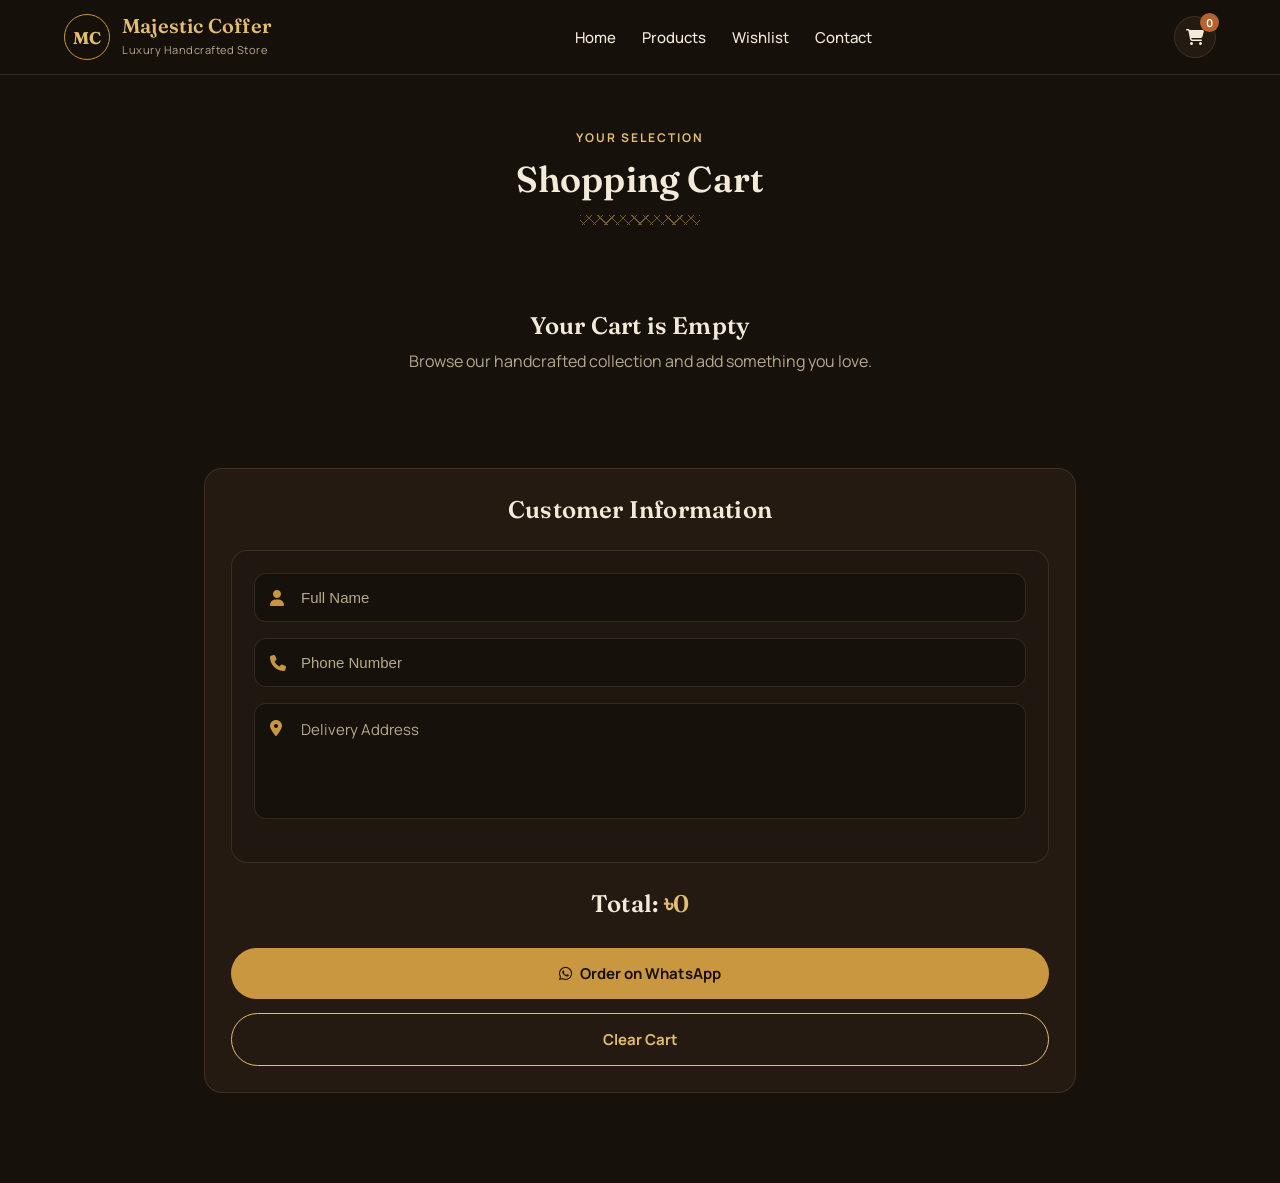
==== cart.html @ 52a53ab3 "Add files via upload" ====
<!DOCTYPE html>
<html lang="en">
<head>

<meta charset="UTF-8">
<meta name="viewport" content="width=device-width, initial-scale=1.0">
<title>Shopping Cart | Majestic Coffer</title>

<link rel="stylesheet" href="css/style.css">
<link rel="stylesheet" href="css/responsive.css">
<link rel="stylesheet" href="https://cdnjs.cloudflare.com/ajax/libs/font-awesome/6.7.2/css/all.min.css">

</head>
<body>

<header>
    <a href="index.html" class="logo">
        <div class="logo-mark">MC</div>
        <div>
            <h2>Majestic Coffer</h2>
            <small>Luxury Handcrafted Store</small>
        </div>
    </a>

    <nav>
        <a href="index.html">Home</a>
        <a href="index.html#products">Products</a>
        <a href="wishlist.html">Wishlist</a>
        <a href="contact.html">Contact</a>
    </nav>

    <div class="header-icons">
        <a href="cart.html" class="cart-icon">
            <i class="fa-solid fa-cart-shopping"></i>
            <span id="cart-count">0</span>
        </a>
    </div>
</header>

<section class="cart-page">
    <div class="section-title">
        <span class="eyebrow">Your Selection</span>
        <h2>Shopping Cart</h2>
        <div class="lattice-rule"></div>
    </div>

    <div id="cart-items"><!-- Cart items load here --></div>

    <div class="cart-summary">
        <h3>Customer Information</h3>

        <div class="customer-form">
            <div class="input-group">
                <i class="fa-solid fa-user"></i>
                <input type="text" id="customer-name" class="cart-input" placeholder="Full Name">
            </div>
            <div class="input-group">
                <i class="fa-solid fa-phone"></i>
                <input type="tel" id="customer-phone" class="cart-input" placeholder="Phone Number">
            </div>
            <div class="input-group">
                <i class="fa-solid fa-location-dot"></i>
                <textarea id="customer-address" class="cart-input" rows="4" placeholder="Delivery Address"></textarea>
            </div>
        </div>

        <h3>Total: <span id="total-price">৳0</span></h3>

        <button id="order-btn" class="btn" onclick="orderWhatsApp()">
            <i class="fa-brands fa-whatsapp"></i> Order on WhatsApp
        </button>

        <button id="clear-cart" class="btn-outline">Clear Cart</button>
    </div>
</section>

<script src="js/products.js"></script>
<script src="js/cart.js"></script>
<script src="js/script.js"></script>

</body>
</html>
---- css/style.css ----
/* ==========================================
   MAJESTIC COFFER — style.css
   Design: dark kiln-fired palette, antique gold
   + terracotta accents pulled from the clay itself
========================================== */

@import url('https://fonts.googleapis.com/css2?family=Fraunces:opsz,wght@9..144,400;9..144,500;9..144,600;9..144,700&family=Manrope:wght@400;500;600;700;800&display=swap');

:root{
    --bg:        #17110c;
    --bg-alt:    #1f1710;
    --card:      #241a12;
    --card-line: rgba(224,184,113,.14);

    --gold:      #c9973f;
    --gold-soft: #e3bd74;
    --clay:      #b5622c;
    --clay-soft: #d98a52;

    --cream:     #f4ead9;
    --muted:     #b8a98c;

    --radius:    18px;
    --shadow:    0 20px 45px rgba(0,0,0,.45);
    --ease:      .35s cubic-bezier(.2,.7,.2,1);

    --display:   'Fraunces', serif;
    --body:      'Manrope', sans-serif;
}

*{ margin:0; padding:0; box-sizing:border-box; }

html{ scroll-behavior:smooth; }

body{
    font-family:var(--body);
    background:var(--bg);
    color:var(--cream);
    overflow-x:hidden;
}

img{ width:100%; display:block; }
a{ text-decoration:none; color:inherit; }
button{ font-family:var(--body); cursor:pointer; border:none; background:none; }
ul{ list-style:none; }

h1,h2,h3{ font-family:var(--display); font-weight:600; letter-spacing:.2px; }

/* ---------- Carved-lattice signature divider ----------
   Echoes the diamond-crosshatch carving on the actual mugs */
.lattice-rule{
    height:10px;
    width:120px;
    margin:0 auto;
    background:
        repeating-linear-gradient(45deg,  transparent 0 3px, var(--gold) 3px 4px, transparent 4px 8px),
        repeating-linear-gradient(-45deg, transparent 0 3px, var(--gold) 3px 4px, transparent 4px 8px);
    opacity:.55;
}

/* ==========================================
   LOADER
========================================== */
#loader{
    position:fixed; inset:0; background:var(--bg);
    display:flex; flex-direction:column; justify-content:center; align-items:center;
    z-index:99999; transition:.6s;
}
.loader-ring{
    width:56px; height:56px; border-radius:50%;
    border:3px solid rgba(224,184,113,.2);
    border-top:3px solid var(--gold);
    animation:spin 1s linear infinite;
}
#loader span{
    margin-top:18px; color:var(--gold-soft);
    font-family:var(--display); letter-spacing:3px; font-size:14px;
    text-transform:uppercase;
}
@keyframes spin{ to{ transform:rotate(360deg); } }

/* ==========================================
   TOP BAR
========================================== */
.top-bar{
    background:var(--clay);
    color:#1a0f06;
    text-align:center;
    padding:9px;
    font-size:13px;
    font-weight:600;
    letter-spacing:.4px;
}

/* ==========================================
   HEADER
========================================== */
header{
    position:sticky; top:0; z-index:1000;
    display:flex; justify-content:space-between; align-items:center;
    padding:14px 5%;
    background:rgba(23,17,12,.92);
    backdrop-filter:blur(10px);
    border-bottom:1px solid var(--card-line);
}
.logo{ display:flex; align-items:center; gap:12px; }
.logo-mark{
    width:46px; height:46px; border-radius:50%;
    border:1.5px solid var(--gold);
    display:flex; align-items:center; justify-content:center;
    font-family:var(--display); font-weight:700; font-size:17px;
    color:var(--gold-soft);
    flex-shrink:0;
}
.logo h2{ color:var(--gold-soft); font-size:20px; line-height:1.1; }
.logo small{ color:var(--muted); font-size:11px; letter-spacing:.5px; }

nav{ display:flex; gap:26px; }
nav a{ font-size:15px; font-weight:500; position:relative; transition:var(--ease); }
nav a:hover{ color:var(--gold-soft); }
nav a::after{
    content:""; position:absolute; left:0; bottom:-6px;
    width:0; height:1.5px; background:var(--gold);
    transition:.3s;
}
nav a:hover::after{ width:100%; }

.header-icons{ display:flex; align-items:center; gap:14px; }
.header-icons a, .header-icons button{
    width:42px; height:42px; border-radius:50%;
    display:flex; justify-content:center; align-items:center;
    background:var(--card); color:var(--cream);
    border:1px solid var(--card-line);
    transition:var(--ease);
}
.header-icons a:hover, .header-icons button:hover{
    background:var(--gold); color:#1a0f06; border-color:var(--gold);
}
.cart-icon{ position:relative; }
#cart-count{
    position:absolute; top:-4px; right:-4px;
    width:19px; height:19px; background:var(--clay); color:#fff;
    border-radius:50%; display:flex; justify-content:center; align-items:center;
    font-size:11px; font-weight:700;
}

/* ==========================================
   HERO
========================================== */
.hero{
    min-height:82vh;
    display:grid; grid-template-columns:1.1fr .9fr;
    align-items:center; gap:50px;
    padding:70px 5%;
}
.hero-eyebrow{
    display:inline-flex; align-items:center; gap:10px;
    color:var(--gold-soft); font-size:13px; font-weight:600;
    letter-spacing:1.5px; text-transform:uppercase; margin-bottom:22px;
}
.hero-eyebrow::before{ content:""; width:22px; height:1px; background:var(--gold); }

.hero-content h1{
    font-size:56px; line-height:1.08; margin-bottom:22px; color:var(--cream);
}
.hero-content h1 em{
    font-style:italic; color:var(--gold-soft); display:block;
}
.hero-content p{
    color:var(--muted); line-height:1.8; font-size:17px;
    max-width:480px; margin-bottom:34px;
}

.hero-buttons{ display:flex; gap:16px; flex-wrap:wrap; }
.btn{
    display:inline-flex; align-items:center; justify-content:center; gap:8px;
    padding:15px 32px; background:var(--gold); color:#1a0f06;
    border-radius:50px; font-weight:700; font-size:15px;
    transition:var(--ease);
}
.btn:hover{ transform:translateY(-3px); box-shadow:0 14px 30px rgba(201,151,63,.3); }
.btn-outline{
    display:inline-flex; align-items:center; justify-content:center; gap:8px;
    padding:15px 32px; border:1.5px solid var(--gold-soft); color:var(--gold-soft);
    border-radius:50px; font-weight:700; font-size:15px;
    transition:var(--ease);
}
.btn-outline:hover{ background:var(--gold-soft); color:#1a0f06; }

.hero-image{
    position:relative; display:flex; justify-content:center; align-items:center;
}
.hero-image .frame{
    position:relative; border-radius:24px; overflow:hidden;
    box-shadow:var(--shadow);
    border:1px solid var(--card-line);
}
.hero-image img{ animation:float 6s ease-in-out infinite; }
.hero-tag{
    position:absolute; bottom:18px; left:18px;
    background:rgba(23,17,12,.85); backdrop-filter:blur(6px);
    border:1px solid var(--card-line);
    padding:10px 16px; border-radius:12px;
    font-family:var(--display); color:var(--gold-soft); font-size:13px;
}
@keyframes float{ 0%,100%{ transform:translateY(0);} 50%{ transform:translateY(-10px);} }

/* ==========================================
   FEATURES STRIP
========================================== */
.features{
    display:grid; grid-template-columns:repeat(auto-fit,minmax(220px,1fr));
    gap:1px; background:var(--card-line);
    border-top:1px solid var(--card-line); border-bottom:1px solid var(--card-line);
}
.feature-box{
    background:var(--bg); padding:32px 24px; text-align:center;
    transition:var(--ease);
}
.feature-box:hover{ background:var(--bg-alt); }
.feature-box i{ font-size:26px; color:var(--gold); margin-bottom:14px; }
.feature-box h3{ font-size:16px; margin-bottom:6px; color:var(--cream); font-weight:600; font-family:var(--body); }
.feature-box p{ color:var(--muted); font-size:13.5px; line-height:1.6; }

/* ==========================================
   SECTION TITLE
========================================== */
.section-title{ text-align:center; margin-bottom:16px; }
.section-title span.eyebrow{
    color:var(--gold-soft); font-size:12px; font-weight:700;
    letter-spacing:2px; text-transform:uppercase;
}
.section-title h2{ font-size:36px; color:var(--cream); margin:10px 0 14px; }
.section-title p{ color:var(--muted); font-size:15px; }

/* ==========================================
   CATEGORIES
========================================== */
#categories{ padding:90px 5% 70px; }
.category-grid{
    display:grid; grid-template-columns:repeat(auto-fit,minmax(180px,1fr));
    gap:20px; margin-top:40px;
}
.category-card{
    background:var(--card); border:1px solid var(--card-line);
    border-radius:var(--radius); text-align:center; padding:34px 18px;
    transition:var(--ease);
}
.category-card:hover{ transform:translateY(-6px); border-color:var(--gold); }
.category-card i{ font-size:34px; color:var(--gold); margin-bottom:14px; }
.category-card h3{ font-size:16px; font-family:var(--body); font-weight:600; }

/* ==========================================
   PRODUCTS
========================================== */
#products{ padding:70px 5% 90px; }
.products{
    display:grid; grid-template-columns:repeat(auto-fit,minmax(260px,1fr));
    gap:28px; margin-top:44px;
}
.product-card{
    position:relative; background:var(--card);
    border:1px solid var(--card-line); border-radius:var(--radius);
    overflow:hidden; transition:var(--ease);
}
.product-card:hover{ transform:translateY(-8px); box-shadow:var(--shadow); border-color:var(--gold); }
.product-card img{ height:250px; object-fit:cover; }
.badge{
    position:absolute; top:14px; left:14px;
    background:var(--clay); color:#fff; padding:5px 13px;
    border-radius:30px; font-size:11px; font-weight:700; letter-spacing:.3px;
}
.product-card h3{
    padding:18px 18px 4px; font-size:19px; font-weight:600;
    font-family:var(--body); color:var(--cream);
}
.product-card > a > p, .product-card > p.cat{
    padding:0 18px; color:var(--muted); font-size:13px;
}
.price{ padding:8px 18px 16px; color:var(--gold-soft); font-size:20px; font-weight:800; }
.product-buttons{ display:flex; gap:10px; padding:0 18px 18px; }
.cart-btn{
    flex:1; background:var(--gold); color:#1a0f06;
    padding:13px; border-radius:50px; font-weight:700; font-size:14px;
    transition:var(--ease);
}
.cart-btn:hover{ transform:scale(1.02); }
.cart-btn.added{ background:#4c9a6a; color:#fff; }
.wish-btn{
    width:48px; background:var(--bg-alt); color:var(--cream);
    border-radius:50%; border:1px solid var(--card-line);
    transition:var(--ease);
}
.wish-btn i{ font-size:16px; transition:.3s; }
.wish-btn:hover{ border-color:var(--clay); }
.wish-btn.active i{ color:var(--clay); }

/* ==========================================
   STORY / ABOUT
========================================== */
#about{ padding:90px 5%; background:var(--bg-alt); }
.about-container{
    display:grid; grid-template-columns:1fr 1fr; gap:60px; align-items:center;
}
.about-image img{ border-radius:var(--radius); box-shadow:var(--shadow); }
.about-content span.eyebrow{
    color:var(--gold-soft); font-size:12px; font-weight:700;
    letter-spacing:2px; text-transform:uppercase;
}
.about-content h2{ font-size:34px; color:var(--cream); margin:12px 0 20px; }
.about-content p{ color:var(--muted); line-height:1.9; margin-bottom:18px; font-size:15.5px; }
.about-features{
    display:grid; grid-template-columns:1fr 1fr; gap:16px; margin-top:26px;
}
.about-features div{
    display:flex; align-items:center; gap:10px; font-size:14px; color:var(--cream);
}
.about-features i{ color:var(--gold); }

/* ==========================================
   CONTACT
========================================== */
#contact{ padding:90px 5%; }
.contact-box{
    max-width:640px; margin:auto; background:var(--card);
    border:1px solid var(--card-line); border-radius:var(--radius);
    padding:44px; text-align:center; box-shadow:var(--shadow);
}
.contact-box p{ margin-bottom:16px; font-size:16px; }
.contact-box i{ color:var(--gold); margin-right:10px; }
.contact-box strong{ display:block; color:var(--gold-soft); margin-bottom:2px; font-family:var(--display); }

/* ==========================================
   FOOTER
========================================== */
footer{
    background:#120d08; border-top:1px solid var(--card-line);
    padding:60px 5% 26px; margin-top:60px;
}
.footer-content{
    display:grid; grid-template-columns:1.4fr 1fr 1fr; gap:40px;
    margin-bottom:36px;
}
.footer-content h3{ color:var(--gold-soft); font-size:22px; margin-bottom:10px; }
.footer-content h4{ color:var(--cream); margin-bottom:16px; font-size:15px; }
.footer-content p{ color:var(--muted); line-height:1.7; font-size:14px; }
.footer-content a{
    display:block; color:var(--muted); margin-bottom:10px;
    font-size:14px; transition:var(--ease);
}
.footer-content a:hover{ color:var(--gold-soft); padding-left:4px; }
.footer-social{ display:flex; gap:12px; margin-top:6px; }
.footer-social a{
    width:38px; height:38px; border-radius:50%; background:var(--card);
    display:flex; align-items:center; justify-content:center; margin:0;
}
footer hr{ border:none; height:1px; background:var(--card-line); margin:0 0 22px; }
.copyright{ text-align:center; color:var(--muted); font-size:13px; }

/* ==========================================
   BACK TO TOP
========================================== */
#topBtn{
    position:fixed; bottom:26px; right:26px; z-index:900;
    width:46px; height:46px; border-radius:50%;
    background:var(--gold); color:#1a0f06; font-size:18px;
    display:none; align-items:center; justify-content:center;
    box-shadow:0 10px 25px rgba(0,0,0,.4);
}

/* ==========================================
   SCROLLBAR / SELECTION
========================================== */
::-webkit-scrollbar{ width:9px; }
::-webkit-scrollbar-track{ background:var(--bg); }
::-webkit-scrollbar-thumb{ background:var(--gold); border-radius:20px; }
::selection{ background:var(--gold); color:#1a0f06; }

/* ==========================================
   CART / WISHLIST PAGE (shared)
========================================== */
.cart-page{ max-width:1000px; margin:50px auto 90px; padding:0 5%; }
.cart-card{
    display:flex; align-items:center; gap:18px;
    background:var(--card); border:1px solid var(--card-line);
    border-radius:16px; padding:14px; margin-bottom:16px;
}
.cart-card img{ width:92px; height:92px; object-fit:cover; border-radius:12px; }
.cart-info{ flex:1; }
.cart-info h3{ font-size:18px; color:var(--cream); margin-bottom:6px; font-family:var(--body); font-weight:600; }
.cart-info p{ color:var(--gold-soft); font-weight:700; font-size:16px; }

.qty-box{ display:flex; align-items:center; gap:10px; margin-top:10px; }
.qty-box button{
    width:32px; height:32px; border-radius:8px; background:var(--bg-alt);
    color:var(--cream); font-size:18px; border:1px solid var(--card-line);
}
.qty-box span{ min-width:26px; text-align:center; font-weight:700; }

.remove-btn{
    width:42px; height:42px; border-radius:10px;
    background:rgba(181,98,44,.18); color:var(--clay-soft);
    border:1px solid rgba(181,98,44,.3);
}

.empty-cart{ text-align:center; padding:70px 20px; }
.empty-cart h2{ color:var(--cream); margin-bottom:10px; }
.empty-cart p{ color:var(--muted); }

.cart-summary{
    margin-top:26px; background:var(--card); border:1px solid var(--card-line);
    border-radius:18px; padding:26px; text-align:center;
}
.cart-summary h3{ font-size:24px; color:var(--cream); margin-bottom:16px; }
#total-price{ color:var(--gold-soft); }
#order-btn, #clear-cart{ width:100%; margin-top:14px; }

.customer-form{
    margin:26px 0; background:var(--bg-alt); padding:22px;
    border-radius:16px; border:1px solid var(--card-line); text-align:left;
}
.customer-form h3{ text-align:center; font-size:22px; margin-bottom:18px; }
.input-group{ position:relative; margin-bottom:16px; }
.input-group i{ position:absolute; left:16px; top:17px; color:var(--gold); font-size:16px; }
.cart-input{
    width:100%; padding:15px 15px 15px 46px;
    border:1px solid var(--card-line); border-radius:12px;
    background:var(--bg); color:var(--cream); font-size:15px;
    outline:none; transition:.3s;
}
.cart-input:focus{ border-color:var(--gold); box-shadow:0 0 0 3px rgba(201,151,63,.15); }
.cart-input::placeholder{ color:var(--muted); }
textarea.cart-input{ resize:none; min-height:100px; font-family:var(--body); }
---- css/responsive.css ----
/* ==========================================
   MAJESTIC COFFER — responsive.css
========================================== */

@media (max-width:1100px){
    .hero-content h1{ font-size:46px; }
}

@media (max-width:992px){
    header{ flex-wrap:wrap; justify-content:center; gap:16px; padding:16px; }
    nav{ order:3; width:100%; justify-content:center; flex-wrap:wrap; gap:18px; }

    .hero{ grid-template-columns:1fr; text-align:center; padding:50px 6%; }
    .hero-content{ order:2; }
    .hero-image{ order:1; }
    .hero-content p{ margin:0 auto 30px; }
    .hero-buttons{ justify-content:center; }
    .hero-eyebrow{ justify-content:center; }

    .about-container{ grid-template-columns:1fr; }
    .about-content{ text-align:center; }
    .about-features{ justify-content:center; }
    .about-features div{ justify-content:center; }

    .footer-content{ grid-template-columns:1fr 1fr; }
}

@media (max-width:768px){
    .logo h2{ font-size:18px; }
    .logo small{ font-size:10px; }

    .hero-content h1{ font-size:38px; }
    .hero-content p{ font-size:15.5px; }

    .section-title h2{ font-size:28px; }

    .features{ grid-template-columns:1fr 1fr; }
    .category-grid{ grid-template-columns:repeat(2,1fr); }
    .products{ grid-template-columns:1fr; }

    .footer-content{ grid-template-columns:1fr; text-align:center; }
    .footer-social{ justify-content:center; }
    .about-features{ grid-template-columns:1fr; }

    .contact-box{ padding:30px 20px; }
}

@media (max-width:480px){
    .top-bar{ font-size:11.5px; padding:8px; }
    header{ padding:14px; }
    nav a{ font-size:14px; }
    .header-icons a, .header-icons button{ width:38px; height:38px; }

    .hero-content h1{ font-size:32px; }
    .hero-tag{ font-size:11px; padding:8px 12px; }

    .btn, .btn-outline{ width:100%; }
    .hero-buttons{ flex-direction:column; }

    .category-grid{ grid-template-columns:1fr 1fr; gap:14px; }
    .feature-box{ padding:26px 18px; }

    .product-card img{ height:210px; }
    .cart-card{ flex-wrap:wrap; }
}
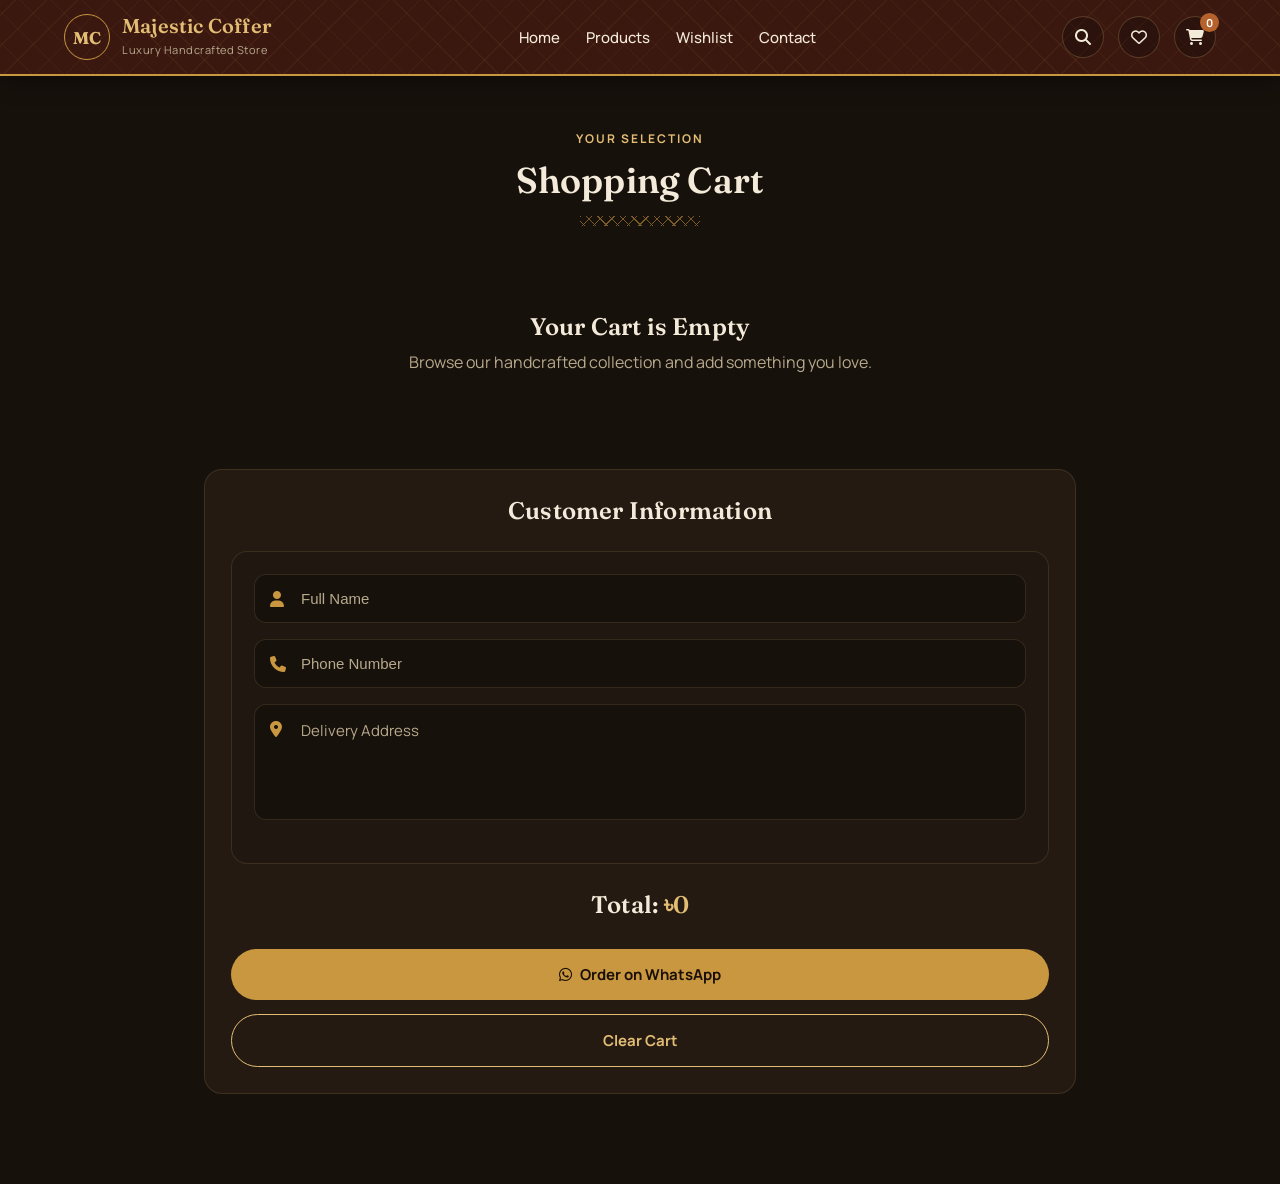
==== commit c5b30e66: "Add files via upload" ====
--- a/cart.html
+++ b/cart.html
@@ -30,6 +30,8 @@
     </nav>
 
     <div class="header-icons">
+        <a href="index.html#products"><i class="fa-solid fa-magnifying-glass"></i></a>
+        <a href="wishlist.html"><i class="fa-regular fa-heart"></i></a>
         <a href="cart.html" class="cart-icon">
             <i class="fa-solid fa-cart-shopping"></i>
             <span id="cart-count">0</span>
@@ -74,6 +76,19 @@
     </div>
 </section>
 
+<div class="bottom-bar">
+    <a href="index.html"><i class="fa-solid fa-house"></i><span>Home</span></a>
+    <a href="wishlist.html"><i class="fa-regular fa-heart"></i><span>Wishlist</span></a>
+    <a href="cart.html" class="cart-icon">
+        <i class="fa-solid fa-cart-shopping"></i><span>Cart</span>
+        <span class="bb-badge" id="bb-cart-count">0</span>
+    </a>
+    <button class="bb-order" onclick="orderNowGlobal()">
+        <i class="fa-brands fa-whatsapp"></i><span>Order Now</span>
+    </button>
+</div>
+<div class="toast" id="toast"></div>
+
 <script src="js/products.js"></script>
 <script src="js/cart.js"></script>
 <script src="js/script.js"></script>
--- a/css/style.css
+++ b/css/style.css
@@ -99,9 +99,12 @@
     position:sticky; top:0; z-index:1000;
     display:flex; justify-content:space-between; align-items:center;
     padding:14px 5%;
-    background:rgba(23,17,12,.92);
-    backdrop-filter:blur(10px);
-    border-bottom:1px solid var(--card-line);
+    background-color:#3a1810;
+    background-image:
+        repeating-linear-gradient(45deg,  rgba(201,151,63,.07) 0 1px, transparent 1px 22px),
+        repeating-linear-gradient(-45deg, rgba(201,151,63,.07) 0 1px, transparent 1px 22px);
+    border-bottom:2px solid var(--gold);
+    box-shadow:0 6px 20px rgba(0,0,0,.35);
 }
 .logo{ display:flex; align-items:center; gap:12px; }
 .logo-mark{
@@ -129,8 +132,8 @@
 .header-icons a, .header-icons button{
     width:42px; height:42px; border-radius:50%;
     display:flex; justify-content:center; align-items:center;
-    background:var(--card); color:var(--cream);
-    border:1px solid var(--card-line);
+    background:rgba(0,0,0,.25); color:var(--cream);
+    border:1px solid rgba(224,184,113,.25);
     transition:var(--ease);
 }
 .header-icons a:hover, .header-icons button:hover{
@@ -143,6 +146,28 @@
     border-radius:50%; display:flex; justify-content:center; align-items:center;
     font-size:11px; font-weight:700;
 }
+
+/* ---------- Search Bar ---------- */
+.search-bar{
+    max-height:0; overflow:hidden;
+    background:var(--bg-alt); border-bottom:1px solid var(--card-line);
+    transition:max-height .35s ease;
+}
+.search-bar.active{ max-height:90px; }
+.search-bar-inner{
+    display:flex; align-items:center; gap:12px;
+    padding:16px 5%; max-width:700px; margin:auto;
+}
+.search-bar-inner > i{ color:var(--gold); font-size:16px; }
+#search-input{
+    flex:1; background:var(--card); border:1px solid var(--card-line);
+    color:var(--cream); padding:12px 18px; border-radius:50px;
+    outline:none; font-family:var(--body); font-size:15px;
+}
+#search-input:focus{ border-color:var(--gold); }
+#search-input::placeholder{ color:var(--muted); }
+#search-close{ color:var(--muted); font-size:20px; flex-shrink:0; }
+#search-close:hover{ color:var(--gold-soft); }
 
 /* ==========================================
    HERO
@@ -244,9 +269,10 @@
 .category-card{
     background:var(--card); border:1px solid var(--card-line);
     border-radius:var(--radius); text-align:center; padding:34px 18px;
-    transition:var(--ease);
-}
-.category-card:hover{ transform:translateY(-6px); border-color:var(--gold); }
+    transition:var(--ease); cursor:pointer;
+}
+.category-card:hover, .category-card.active{ transform:translateY(-6px); border-color:var(--gold); }
+.category-card.active{ background:var(--bg-alt); }
 .category-card i{ font-size:34px; color:var(--gold); margin-bottom:14px; }
 .category-card h3{ font-size:16px; font-family:var(--body); font-weight:600; }
 
@@ -278,14 +304,23 @@
     padding:0 18px; color:var(--muted); font-size:13px;
 }
 .price{ padding:8px 18px 16px; color:var(--gold-soft); font-size:20px; font-weight:800; }
-.product-buttons{ display:flex; gap:10px; padding:0 18px 18px; }
+.product-buttons{ display:flex; flex-direction:column; gap:10px; padding:0 18px 18px; }
+.order-now-btn{
+    width:100%; background:var(--gold); color:#1a0f06;
+    padding:13px; border-radius:50px; font-weight:800; font-size:14.5px;
+    display:flex; align-items:center; justify-content:center; gap:8px;
+    transition:var(--ease);
+}
+.order-now-btn:hover{ transform:translateY(-2px); box-shadow:0 12px 26px rgba(201,151,63,.3); }
+.product-buttons-row{ display:flex; gap:10px; }
 .cart-btn{
-    flex:1; background:var(--gold); color:#1a0f06;
-    padding:13px; border-radius:50px; font-weight:700; font-size:14px;
-    transition:var(--ease);
-}
-.cart-btn:hover{ transform:scale(1.02); }
-.cart-btn.added{ background:#4c9a6a; color:#fff; }
+    flex:1; background:transparent; color:var(--gold-soft);
+    border:1px solid var(--card-line);
+    padding:10px; border-radius:50px; font-weight:600; font-size:13px;
+    transition:var(--ease);
+}
+.cart-btn:hover{ border-color:var(--gold); }
+.cart-btn.added{ background:rgba(76,154,106,.15); color:#7bc99a; border-color:rgba(76,154,106,.4); }
 .wish-btn{
     width:48px; background:var(--bg-alt); color:var(--cream);
     border-radius:50%; border:1px solid var(--card-line);
@@ -327,6 +362,8 @@
     padding:44px; text-align:center; box-shadow:var(--shadow);
 }
 .contact-box p{ margin-bottom:16px; font-size:16px; }
+.contact-box p a{ transition:var(--ease); }
+.contact-box p a:hover{ color:var(--gold-soft); }
 .contact-box i{ color:var(--gold); margin-right:10px; }
 .contact-box strong{ display:block; color:var(--gold-soft); margin-bottom:2px; font-family:var(--display); }
 
@@ -358,12 +395,48 @@
 .copyright{ text-align:center; color:var(--muted); font-size:13px; }
 
 /* ==========================================
-   BACK TO TOP
-========================================== */
+   STICKY BOTTOM BAR (mobile)
+========================================== */
+.bottom-bar{
+    position:fixed; left:0; right:0; bottom:0; z-index:1000;
+    display:flex; justify-content:space-around; align-items:center;
+    background:#1d140d;
+    border-top:1px solid var(--card-line);
+    box-shadow:0 -8px 24px rgba(0,0,0,.35);
+    padding:8px 0 calc(8px + env(safe-area-inset-bottom));
+}
+.bottom-bar a, .bottom-bar button{
+    display:flex; flex-direction:column; align-items:center; gap:4px;
+    color:var(--muted); font-size:11px; font-weight:600;
+    position:relative; padding:4px 10px;
+    background:none; border:none;
+}
+.bottom-bar i{ font-size:19px; }
+.bottom-bar a:hover, .bottom-bar button:hover{ color:var(--gold-soft); }
+.bottom-bar .bb-order{ color:var(--gold-soft); }
+.bottom-bar .bb-order i{ color:var(--gold); }
+.bb-badge{
+    position:absolute; top:-2px; right:2px;
+    width:16px; height:16px; background:var(--clay); color:#fff;
+    border-radius:50%; display:flex; align-items:center; justify-content:center;
+    font-size:9.5px; font-weight:700;
+}
+body{ padding-bottom:70px; }
+
+/* ---------- Toast ---------- */
+.toast{
+    position:fixed; left:50%; bottom:90px; transform:translateX(-50%) translateY(20px);
+    background:#1d140d; border:1px solid var(--gold); color:var(--cream);
+    padding:13px 22px; border-radius:12px; font-size:14px; font-weight:600;
+    box-shadow:0 12px 30px rgba(0,0,0,.4);
+    opacity:0; pointer-events:none; transition:.3s ease;
+    z-index:2000; max-width:88vw; text-align:center;
+}
+.toast.show{ opacity:1; transform:translateX(-50%) translateY(0); }
 #topBtn{
-    position:fixed; bottom:26px; right:26px; z-index:900;
-    width:46px; height:46px; border-radius:50%;
-    background:var(--gold); color:#1a0f06; font-size:18px;
+    position:fixed; bottom:82px; right:18px; z-index:900;
+    width:44px; height:44px; border-radius:50%;
+    background:var(--gold); color:#1a0f06; font-size:17px;
     display:none; align-items:center; justify-content:center;
     box-shadow:0 10px 25px rgba(0,0,0,.4);
 }
--- a/css/responsive.css
+++ b/css/responsive.css
@@ -2,8 +2,40 @@
    MAJESTIC COFFER — responsive.css
 ========================================== */
 
-@media (max-width:1100px){
-    .hero-content h1{ font-size:46px; }
+/* ==========================================
+   DESKTOP (901px and up)
+   Sticky bottom bar is a mobile pattern —
+   desktop already has the full header nav.
+========================================== */
+@media (min-width:901px){
+    .bottom-bar{ display:none; }
+    body{ padding-bottom:0; }
+    #topBtn{ bottom:26px; right:26px; }
+}
+
+/* ==========================================
+   LARGE DESKTOP / WIDE SCREENS (1400px+)
+========================================== */
+@media (min-width:1400px){
+    header, .hero, .features, #categories, #products,
+    #about, #contact, footer{ padding-left:6%; padding-right:6%; }
+
+    .hero{ max-width:1600px; margin:0 auto; }
+    .hero-content h1{ font-size:66px; }
+    .hero-content p{ font-size:18px; max-width:520px; }
+
+    .products{ grid-template-columns:repeat(4,1fr); max-width:1500px; margin:44px auto 0; }
+    .product-card img{ height:270px; }
+
+    .category-grid{ max-width:820px; margin:40px auto 0; }
+
+    .about-container{ max-width:1360px; margin:0 auto; gap:80px; }
+    .about-content h2{ font-size:40px; }
+
+    .footer-content{ max-width:1360px; margin:0 auto 36px; }
+
+    nav{ gap:34px; }
+    nav a{ font-size:16px; }
 }
 
 @media (max-width:992px){
